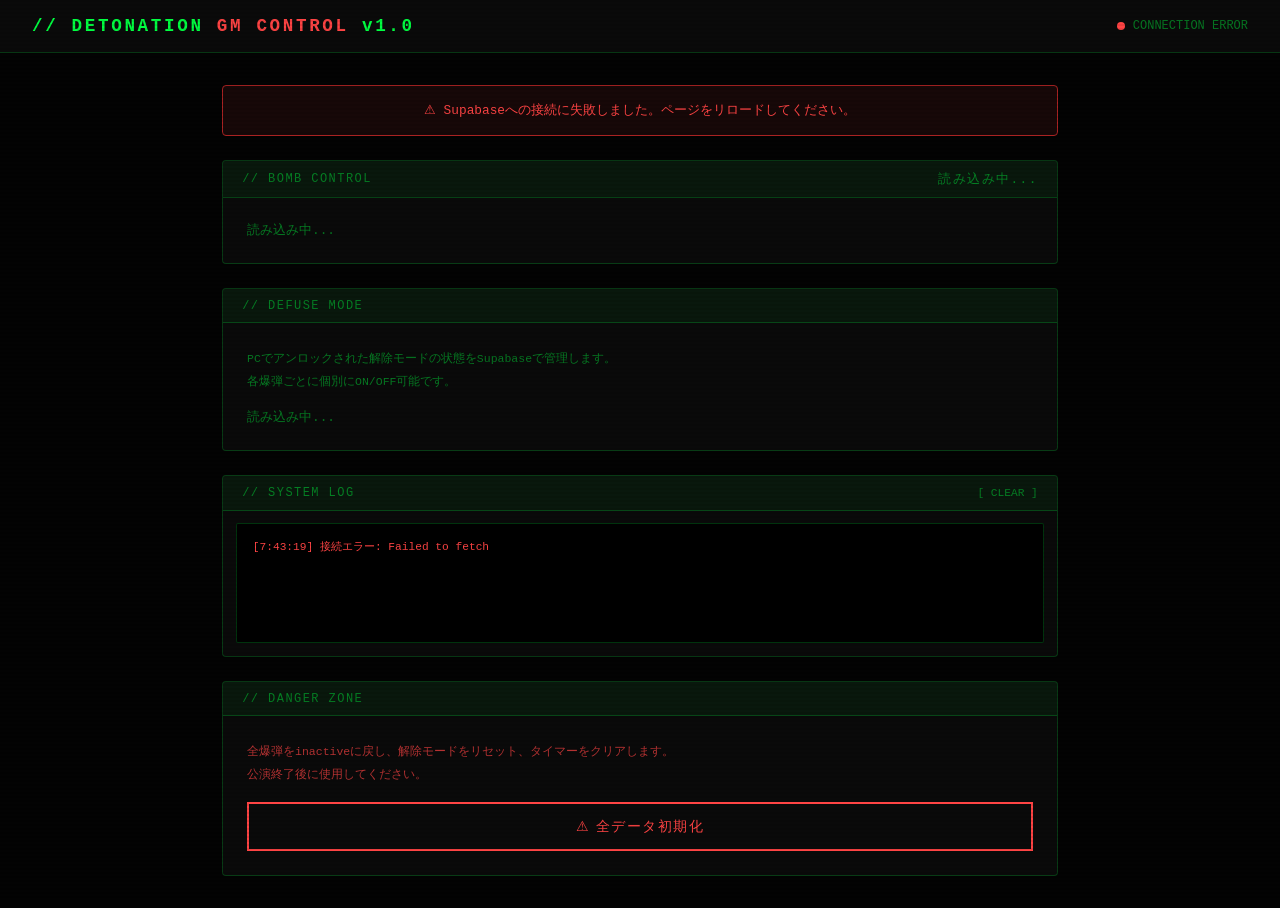
==== admin.html @ 49a8f5bc "Add files via upload" ====
<!DOCTYPE html>
<html lang="ja">
<head>
    <meta charset="UTF-8">
    <meta name="viewport" content="width=device-width, initial-scale=1.0">
    <title>GM CONTROL // DETONATION</title>
    <style>
        * { margin: 0; padding: 0; box-sizing: border-box; }

        :root {
            --green: #00ff41;
            --green-dim: #00aa2a;
            --green-dark: #001a00;
            --red: #ff4444;
            --red-dim: #aa2222;
            --yellow: #ffd700;
            --bg: #030303;
            --bg2: #0a0a0a;
            --bg3: #111;
            --border: rgba(0,255,65,0.2);
            --text: #00ff41;
            --text-dim: rgba(0,255,65,0.45);
            --font: 'Courier New', monospace;
        }

        body {
            font-family: var(--font);
            background: var(--bg);
            color: var(--text);
            min-height: 100vh;
            overflow-x: hidden;
        }

        /* スキャンライン効果 */
        body::before {
            content: '';
            position: fixed;
            inset: 0;
            background: repeating-linear-gradient(
                0deg,
                transparent,
                transparent 2px,
                rgba(0,0,0,0.08) 2px,
                rgba(0,0,0,0.08) 4px
            );
            pointer-events: none;
            z-index: 9999;
        }

        /* ヘッダー */
        .gm-header {
            background: var(--bg2);
            border-bottom: 1px solid var(--border);
            padding: 1rem 2rem;
            display: flex;
            justify-content: space-between;
            align-items: center;
        }

        .gm-header .title {
            font-size: 1.1rem;
            font-weight: bold;
            letter-spacing: 0.15em;
            color: var(--green);
        }

        .gm-header .title span {
            color: var(--red);
        }

        .status-indicator {
            display: flex;
            align-items: center;
            gap: 0.5rem;
            font-size: 0.75rem;
            color: var(--text-dim);
        }

        .status-dot {
            width: 8px; height: 8px;
            border-radius: 50%;
            background: var(--green-dim);
        }
        .status-dot.connected {
            background: var(--green);
            box-shadow: 0 0 6px var(--green);
            animation: blink 2s infinite;
        }
        .status-dot.error { background: var(--red); }

        @keyframes blink { 0%,100%{opacity:1} 50%{opacity:0.3} }

        /* メインレイアウト */
        .gm-main {
            max-width: 900px;
            margin: 0 auto;
            padding: 2rem;
            display: flex;
            flex-direction: column;
            gap: 1.5rem;
        }

        /* セクション共通 */
        .panel {
            background: var(--bg2);
            border: 1px solid var(--border);
            border-radius: 4px;
            overflow: hidden;
        }

        .panel-header {
            background: rgba(0,255,65,0.06);
            border-bottom: 1px solid var(--border);
            padding: 0.6rem 1.2rem;
            font-size: 0.75rem;
            letter-spacing: 0.12em;
            color: var(--text-dim);
            display: flex;
            justify-content: space-between;
            align-items: center;
        }

        .panel-body {
            padding: 1.5rem;
        }

        /* 爆弾カード */
        .bomb-grid {
            display: grid;
            grid-template-columns: 1fr 1fr;
            gap: 1.2rem;
        }

        @media (max-width: 600px) {
            .bomb-grid { grid-template-columns: 1fr; }
        }

        .bomb-card {
            border: 1px solid var(--border);
            border-radius: 4px;
            padding: 1.2rem;
            background: var(--bg3);
            position: relative;
        }

        .bomb-card.active-card {
            border-color: var(--red);
            box-shadow: 0 0 20px rgba(255,68,68,0.15);
        }

        .bomb-card-title {
            font-size: 1.3rem;
            font-weight: bold;
            margin-bottom: 0.8rem;
            letter-spacing: 0.05em;
        }

        .bomb-card.active-card .bomb-card-title { color: var(--red); }

        .bomb-meta {
            font-size: 0.72rem;
            color: var(--text-dim);
            line-height: 2;
            margin-bottom: 1rem;
        }

        .bomb-meta .val { color: var(--text); }

        /* タイマー表示 */
        .bomb-timer {
            font-size: 1.8rem;
            letter-spacing: 0.1em;
            margin-bottom: 1rem;
            color: var(--yellow);
            text-shadow: 0 0 10px rgba(255,215,0,0.4);
        }
        .bomb-timer.inactive-timer { color: var(--text-dim); font-size: 1rem; letter-spacing: 0.05em; }

        /* ボタン */
        .btn {
            font-family: var(--font);
            font-size: 0.82rem;
            font-weight: bold;
            letter-spacing: 0.08em;
            border: none;
            border-radius: 2px;
            padding: 0.65rem 1.2rem;
            cursor: pointer;
            transition: all 0.15s;
            width: 100%;
            margin-bottom: 0.5rem;
        }

        .btn:last-child { margin-bottom: 0; }

        .btn-arm {
            background: var(--red);
            color: #000;
        }
        .btn-arm:hover { background: #ff6666; }
        .btn-arm:disabled {
            background: var(--red-dim);
            color: rgba(0,0,0,0.4);
            cursor: not-allowed;
        }

        .btn-defuse-toggle {
            background: transparent;
            color: var(--green);
            border: 1px solid var(--green);
        }
        .btn-defuse-toggle:hover { background: rgba(0,255,65,0.1); }
        .btn-defuse-toggle.on {
            background: var(--green);
            color: #000;
        }
        .btn-defuse-toggle.on:hover { background: #00cc33; }

        .btn-reset-bomb {
            background: transparent;
            color: var(--red);
            border: 1px solid var(--red-dim);
            font-size: 0.72rem;
        }
        .btn-reset-bomb:hover { background: rgba(255,68,68,0.1); }

        /* 全初期化 */
        .btn-reset-all {
            background: transparent;
            color: var(--red);
            border: 2px solid var(--red);
            font-size: 0.9rem;
            padding: 0.8rem;
            width: 100%;
            letter-spacing: 0.1em;
        }
        .btn-reset-all:hover { background: rgba(255,68,68,0.1); }

        /* ステータスバッジ */
        .badge {
            display: inline-block;
            padding: 0.15rem 0.5rem;
            border-radius: 2px;
            font-size: 0.65rem;
            font-weight: bold;
            letter-spacing: 0.1em;
        }
        .badge-active { background: rgba(255,68,68,0.15); color: var(--red); border: 1px solid var(--red-dim); }
        .badge-inactive { background: rgba(0,255,65,0.06); color: var(--text-dim); border: 1px solid var(--border); }
        .badge-defused { background: rgba(255,215,0,0.1); color: var(--yellow); border: 1px solid rgba(255,215,0,0.3); }

        /* ログエリア */
        .log-area {
            background: #000;
            border: 1px solid var(--border);
            border-radius: 2px;
            padding: 0.8rem 1rem;
            font-size: 0.7rem;
            color: var(--text-dim);
            height: 120px;
            overflow-y: auto;
            line-height: 1.8;
        }

        .log-area .log-line { display: block; }
        .log-area .log-line.hi { color: var(--green); }
        .log-area .log-line.warn { color: var(--yellow); }
        .log-area .log-line.err { color: var(--red); }

        /* 確認ダイアログ */
        .confirm-overlay {
            display: none;
            position: fixed; inset: 0;
            background: rgba(0,0,0,0.85);
            z-index: 1000;
            align-items: center;
            justify-content: center;
            padding: 1rem;
        }
        .confirm-overlay.active { display: flex; }

        .confirm-window {
            background: var(--bg2);
            border: 2px solid var(--red);
            border-radius: 4px;
            width: 100%; max-width: 400px;
            box-shadow: 0 0 40px rgba(255,68,68,0.3);
        }

        .confirm-titlebar {
            background: var(--red); color: #000;
            padding: 0.4rem 1rem;
            font-weight: bold; font-size: 0.8rem;
            letter-spacing: 0.08em;
        }

        .confirm-body { padding: 1.5rem; }
        .confirm-body p {
            color: var(--text);
            font-size: 0.82rem;
            line-height: 1.7;
            margin-bottom: 1.5rem;
        }

        .confirm-actions { display: flex; gap: 0.8rem; }

        .btn-confirm-yes {
            flex: 1; background: var(--red); color: #000;
            border: none; padding: 0.7rem;
            font-family: var(--font); font-weight: bold;
            font-size: 0.85rem; cursor: pointer; border-radius: 2px;
        }
        .btn-confirm-yes:hover { background: #ff6666; }

        .btn-confirm-no {
            flex: 1; background: transparent; color: var(--text-dim);
            border: 1px solid var(--border); padding: 0.7rem;
            font-family: var(--font); font-size: 0.85rem;
            cursor: pointer; border-radius: 2px;
        }
        .btn-confirm-no:hover { background: rgba(0,255,65,0.05); }

        /* 接続エラー表示 */
        .conn-error {
            display: none;
            background: rgba(255,68,68,0.08);
            border: 1px solid var(--red-dim);
            border-radius: 4px;
            padding: 1rem 1.2rem;
            font-size: 0.8rem;
            color: var(--red);
            text-align: center;
        }
        .conn-error.active { display: block; }

        /* ローディング */
        .loading-text {
            color: var(--text-dim);
            font-size: 0.8rem;
            animation: blink 1s infinite;
        }
    </style>
</head>
<body>

<!-- 確認ダイアログ -->
<div class="confirm-overlay" id="confirm-overlay">
    <div class="confirm-window">
        <div class="confirm-titlebar" id="confirm-title">// CONFIRM ACTION</div>
        <div class="confirm-body">
            <p id="confirm-message">本当に実行しますか？</p>
            <div class="confirm-actions">
                <button class="btn-confirm-yes" id="confirm-yes">[ EXECUTE ]</button>
                <button class="btn-confirm-no" id="confirm-no">[ ABORT ]</button>
            </div>
        </div>
    </div>
</div>

<!-- ヘッダー -->
<div class="gm-header">
    <div class="title">// DETONATION <span>GM CONTROL</span> v1.0</div>
    <div class="status-indicator">
        <div class="status-dot" id="conn-dot"></div>
        <span id="conn-label">接続中...</span>
    </div>
</div>

<!-- メイン -->
<div class="gm-main">

    <!-- 接続エラー -->
    <div class="conn-error" id="conn-error">
        ⚠ Supabaseへの接続に失敗しました。ページをリロードしてください。
    </div>

    <!-- 爆弾コントロール -->
    <div class="panel">
        <div class="panel-header">
            <span>// BOMB CONTROL</span>
            <span id="last-updated" class="loading-text">読み込み中...</span>
        </div>
        <div class="panel-body">
            <div class="bomb-grid" id="bomb-grid">
                <div style="color:var(--text-dim); font-size:0.8rem;">読み込み中...</div>
            </div>
        </div>
    </div>

    <!-- 解除モード -->
    <div class="panel">
        <div class="panel-header">
            <span>// DEFUSE MODE</span>
        </div>
        <div class="panel-body">
            <div class="bomb-meta" style="margin-bottom:1rem;">
                PCでアンロックされた解除モードの状態をSupabaseで管理します。<br>
                各爆弾ごとに個別にON/OFF可能です。
            </div>
            <div class="bomb-grid" id="defuse-grid">
                <div style="color:var(--text-dim); font-size:0.8rem;">読み込み中...</div>
            </div>
        </div>
    </div>

    <!-- ログ -->
    <div class="panel">
        <div class="panel-header">
            <span>// SYSTEM LOG</span>
            <button onclick="clearLog()" style="background:transparent;border:none;color:var(--text-dim);font-family:var(--font);font-size:0.7rem;cursor:pointer;">[ CLEAR ]</button>
        </div>
        <div class="panel-body" style="padding:0.8rem;">
            <div class="log-area" id="log-area"></div>
        </div>
    </div>

    <!-- 全初期化 -->
    <div class="panel">
        <div class="panel-header"><span>// DANGER ZONE</span></div>
        <div class="panel-body">
            <div class="bomb-meta" style="margin-bottom:1rem; color:var(--red); opacity:0.7;">
                全爆弾をinactiveに戻し、解除モードをリセット、タイマーをクリアします。<br>公演終了後に使用してください。
            </div>
            <button class="btn-reset-all" onclick="confirmAction('全初期化', '全爆弾のステータス・タイマー・解除モードをリセットします。\n本当に実行しますか？', resetAll)">
                ⚠ 全データ初期化
            </button>
        </div>
    </div>

</div>

<script>
// ===================================================
//  設定
// ===================================================
const SUPABASE_URL = 'https://xkmcjibuelikqptqnsga.supabase.co';
const SUPABASE_ANON_KEY = 'eyJhbGciOiJIUzI1NiIsInR5cCI6IkpXVCJ9.eyJpc3MiOiJzdXBhYmFzZSIsInJlZiI6InhrbWNqaWJ1ZWxpa3FwdHFuc2dhIiwicm9sZSI6ImFub24iLCJpYXQiOjE3NzY5MzQxOTUsImV4cCI6MjA5MjUxMDE5NX0.a5pH0jxxedmzfNr4HdDpUh99Zh5Ar2cdArqU1kQcx94';

const HEADERS = {
    'apikey': SUPABASE_ANON_KEY,
    'Authorization': `Bearer ${SUPABASE_ANON_KEY}`,
    'Content-Type': 'application/json',
    'Prefer': 'return=minimal'
};

// ===================================================
//  Supabase API
// ===================================================
async function sbGet(table, params = '') {
    const res = await fetch(`${SUPABASE_URL}/rest/v1/${table}${params}`, { headers: HEADERS });
    if (!res.ok) throw new Error(`GET ${table} failed: ${res.status}`);
    return res.json();
}

async function sbUpsert(table, data) {
    const res = await fetch(`${SUPABASE_URL}/rest/v1/${table}`, {
        method: 'POST',
        headers: { ...HEADERS, 'Prefer': 'resolution=merge-duplicates,return=minimal' },
        body: JSON.stringify(data)
    });
    if (!res.ok) throw new Error(`UPSERT ${table} failed: ${res.status}`);
}

async function sbUpdate(table, match, data) {
    const params = Object.entries(match).map(([k,v]) => `${k}=eq.${v}`).join('&');
    const res = await fetch(`${SUPABASE_URL}/rest/v1/${table}?${params}`, {
        method: 'PATCH',
        headers: HEADERS,
        body: JSON.stringify(data)
    });
    if (!res.ok) throw new Error(`PATCH ${table} failed: ${res.status}`);
}

// ===================================================
//  状態
// ===================================================
let bombs = [];
let gameState = {};
let countdownIntervals = {};
let pollInterval = null;

// ===================================================
//  初期化
// ===================================================
document.addEventListener('DOMContentLoaded', async () => {
    await loadAll();
    // 10秒ごとにポーリング
    pollInterval = setInterval(loadAll, 10000);
});

async function loadAll() {
    try {
        const [bombRows, stateRows] = await Promise.all([
            sbGet('bombs'),
            sbGet('game_state')
        ]);

        bombs = bombRows;
        gameState = {};
        stateRows.forEach(r => { gameState[r.key] = r.value; });

        setConnected(true);
        renderBombGrid();
        renderDefuseGrid();
        updateTimestamp();
    } catch (err) {
        setConnected(false);
        addLog(`接続エラー: ${err.message}`, 'err');
    }
}

// ===================================================
//  描画
// ===================================================
function renderBombGrid() {
    const grid = document.getElementById('bomb-grid');
    if (bombs.length === 0) {
        grid.innerHTML = '<div style="color:var(--text-dim);font-size:0.8rem;">爆弾データがありません。Supabaseにデータを追加してください。</div>';
        return;
    }

    grid.innerHTML = bombs.map(b => {
        const isActive  = b.status === 'active';
        const isDefused = b.status === 'defused';
        const badgeClass = isActive ? 'badge-active' : isDefused ? 'badge-defused' : 'badge-inactive';
        const badgeText  = isActive ? 'ACTIVE' : isDefused ? 'DEFUSED' : 'INACTIVE';

        const timerId = `timer-${b.id}`;

        return `
        <div class="bomb-card ${isActive ? 'active-card' : ''}">
            <div style="display:flex;justify-content:space-between;align-items:flex-start;margin-bottom:0.8rem;">
                <div class="bomb-card-title">${b.name || b.id}</div>
                <span class="badge ${badgeClass}">${badgeText}</span>
            </div>
            <div class="bomb-meta">
                ID: <span class="val">${b.id}</span><br>
                場所: <span class="val">${b.location || '—'}</span>
            </div>
            <div class="${isActive ? 'bomb-timer' : 'bomb-timer inactive-timer'}" id="${timerId}">
                ${isActive ? '--:--:--' : 'STANDBY'}
            </div>
            <button class="btn btn-arm"
                onclick="confirmArm('${b.id}', '${b.name || b.id}')"
                ${isActive || isDefused ? 'disabled' : ''}>
                ${isActive ? '[ 起爆中 ]' : isDefused ? '[ 解除済み ]' : '[ 起爆 — 60分タイマー開始 ]'}
            </button>
            <button class="btn btn-reset-bomb"
                onclick="confirmAction('爆弾リセット', '${b.name || b.id} をINACTIVEに戻しますか？', () => resetBomb('${b.id}'))">
                [ リセット ]
            </button>
        </div>`;
    }).join('');

    // タイマー再起動
    Object.values(countdownIntervals).forEach(clearInterval);
    countdownIntervals = {};
    bombs.forEach(b => {
        if (b.status === 'active' && b.end_time) {
            startTimer(`timer-${b.id}`, b.end_time);
        }
    });
}

function renderDefuseGrid() {
    const grid = document.getElementById('defuse-grid');
    if (bombs.length === 0) {
        grid.innerHTML = '';
        return;
    }

    grid.innerHTML = bombs.map(b => {
        const key = `defuse_mode_${b.id}`;
        const isOn = gameState[key] === 'true';
        return `
        <div class="bomb-card">
            <div class="bomb-card-title" style="font-size:1rem;margin-bottom:0.5rem;">${b.name || b.id}</div>
            <div class="bomb-meta" style="margin-bottom:1rem;">
                解除モード: <span class="val">${isOn ? '🟢 ON' : '⚫ OFF'}</span>
            </div>
            <button class="btn btn-defuse-toggle ${isOn ? 'on' : ''}"
                onclick="toggleDefuseMode('${b.id}', ${isOn})">
                ${isOn ? '[ 解除モード OFF にする ]' : '[ 解除モード ON にする ]'}
            </button>
        </div>`;
    }).join('');
}

// ===================================================
//  タイマー
// ===================================================
function startTimer(elementId, endTime) {
    const el = document.getElementById(elementId);
    if (!el) return;

    function tick() {
        const remaining = new Date(endTime).getTime() - Date.now();
        if (remaining <= 0) {
            el.textContent = '00:00:00';
            clearInterval(countdownIntervals[elementId]);
            return;
        }
        const total = Math.floor(remaining / 1000);
        const h = Math.floor(total / 3600);
        const m = Math.floor((total % 3600) / 60);
        const s = total % 60;
        el.textContent = `${String(h).padStart(2,'0')}:${String(m).padStart(2,'0')}:${String(s).padStart(2,'0')}`;
    }
    tick();
    countdownIntervals[elementId] = setInterval(tick, 1000);
}

// ===================================================
//  アクション
// ===================================================
async function armBomb(bombId) {
    try {
        const endTime = new Date(Date.now() + 60 * 60 * 1000).toISOString();
        await sbUpdate('bombs', { id: bombId }, { status: 'active', end_time: endTime });
        addLog(`爆弾 ${bombId} 起爆 — タイマー60分セット`, 'hi');
        await loadAll();
    } catch (err) {
        addLog(`起爆エラー: ${err.message}`, 'err');
    }
}

async function resetBomb(bombId) {
    try {
        await sbUpdate('bombs', { id: bombId }, { status: 'inactive', end_time: null });
        // 解除モードもOFFに
        await sbUpsert('game_state', { key: `defuse_mode_${bombId}`, value: 'false', updated_at: new Date().toISOString() });
        addLog(`爆弾 ${bombId} リセット`, 'warn');
        await loadAll();
    } catch (err) {
        addLog(`リセットエラー: ${err.message}`, 'err');
    }
}

async function toggleDefuseMode(bombId, currentlyOn) {
    try {
        const newVal = currentlyOn ? 'false' : 'true';
        await sbUpsert('game_state', { key: `defuse_mode_${bombId}`, value: newVal, updated_at: new Date().toISOString() });
        addLog(`解除モード ${bombId}: ${newVal === 'true' ? 'ON' : 'OFF'}`, 'hi');
        await loadAll();
    } catch (err) {
        addLog(`解除モード切替エラー: ${err.message}`, 'err');
    }
}

async function resetAll() {
    try {
        // 全爆弾をinactiveに
        for (const b of bombs) {
            await sbUpdate('bombs', { id: b.id }, { status: 'inactive', end_time: null });
            await sbUpsert('game_state', { key: `defuse_mode_${b.id}`, value: 'false', updated_at: new Date().toISOString() });
        }
        addLog('全データ初期化完了', 'warn');
        await loadAll();
    } catch (err) {
        addLog(`初期化エラー: ${err.message}`, 'err');
    }
}

// ===================================================
//  確認ダイアログ
// ===================================================
let pendingAction = null;

function confirmAction(title, message, action) {
    pendingAction = action;
    document.getElementById('confirm-title').textContent = `// ${title}`;
    document.getElementById('confirm-message').textContent = message;
    document.getElementById('confirm-overlay').classList.add('active');
}

function confirmArm(bombId, bombName) {
    confirmAction(
        '起爆確認',
        `${bombName} を起爆しますか？\n今から60分のタイマーがスタートします。`,
        () => armBomb(bombId)
    );
}

document.getElementById('confirm-yes').addEventListener('click', () => {
    document.getElementById('confirm-overlay').classList.remove('active');
    if (pendingAction) { pendingAction(); pendingAction = null; }
});

document.getElementById('confirm-no').addEventListener('click', () => {
    document.getElementById('confirm-overlay').classList.remove('active');
    pendingAction = null;
});

document.addEventListener('keydown', e => {
    if (e.key === 'Escape') {
        document.getElementById('confirm-overlay').classList.remove('active');
        pendingAction = null;
    }
});

// ===================================================
//  ログ
// ===================================================
function addLog(msg, type = '') {
    const area = document.getElementById('log-area');
    const line = document.createElement('span');
    line.className = `log-line ${type}`;
    const time = new Date().toLocaleTimeString('ja-JP');
    line.textContent = `[${time}] ${msg}`;
    area.appendChild(line);
    area.scrollTop = area.scrollHeight;
}

function clearLog() {
    document.getElementById('log-area').innerHTML = '';
}

// ===================================================
//  接続状態
// ===================================================
function setConnected(ok) {
    const dot = document.getElementById('conn-dot');
    const label = document.getElementById('conn-label');
    const errBanner = document.getElementById('conn-error');
    if (ok) {
        dot.className = 'status-dot connected';
        label.textContent = 'CONNECTED';
        errBanner.classList.remove('active');
    } else {
        dot.className = 'status-dot error';
        label.textContent = 'CONNECTION ERROR';
        errBanner.classList.add('active');
    }
}

function updateTimestamp() {
    document.getElementById('last-updated').textContent =
        `最終更新: ${new Date().toLocaleTimeString('ja-JP')}`;
    document.getElementById('last-updated').style.animation = 'none';
}
</script>
</body>
</html>
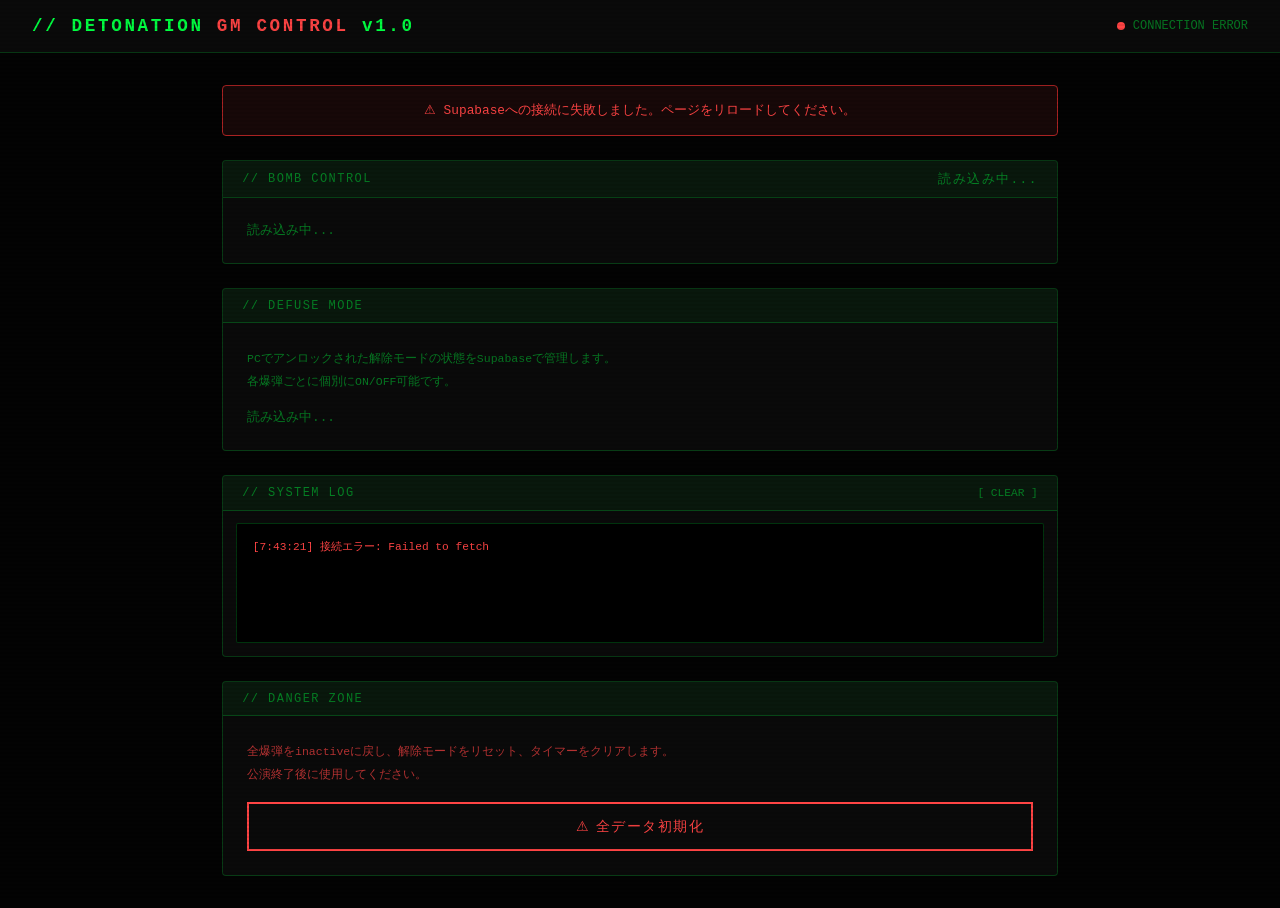
==== commit f41194a6: "commit" ====
--- a/admin.html
+++ b/admin.html
@@ -649,10 +649,10 @@
 
 async function resetAll() {
     try {
-        // 全爆弾をinactiveに
         for (const b of bombs) {
             await sbUpdate('bombs', { id: b.id }, { status: 'inactive', end_time: null });
             await sbUpsert('game_state', { key: `defuse_mode_${b.id}`, value: 'false', updated_at: new Date().toISOString() });
+            await sbUpsert('game_state', { key: `defuse_step2_${b.id}`, value: 'false', updated_at: new Date().toISOString() });
         }
         addLog('全データ初期化完了', 'warn');
         await loadAll();
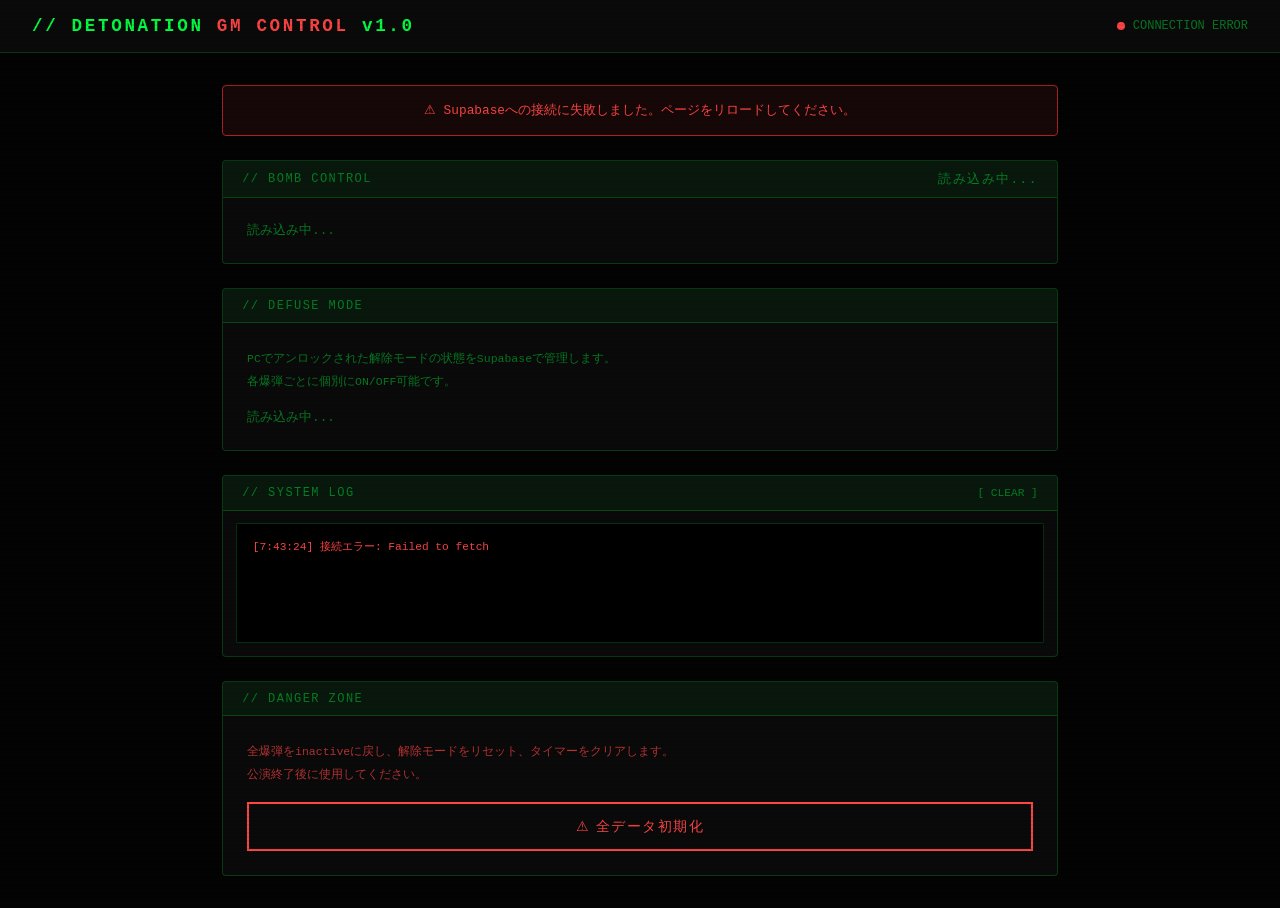
==== commit 3ef83703: "commit" ====
--- a/admin.html
+++ b/admin.html
@@ -540,6 +540,17 @@
             <div class="${isActive ? 'bomb-timer' : 'bomb-timer inactive-timer'}" id="${timerId}">
                 ${isActive ? '--:--:--' : 'STANDBY'}
             </div>
+            ${isActive ? `
+            <div style="display:flex;gap:0.4rem;margin-bottom:0.5rem;">
+                <button class="btn" style="flex:1;background:transparent;color:#00ff41;border:1px solid #00ff41;font-size:0.72rem;padding:0.4rem;"
+                    onclick="adjustTimer('${b.id}', 5)">+5分</button>
+                <button class="btn" style="flex:1;background:transparent;color:#00ff41;border:1px solid #00ff41;font-size:0.72rem;padding:0.4rem;"
+                    onclick="adjustTimer('${b.id}', 1)">+1分</button>
+                <button class="btn" style="flex:1;background:transparent;color:#ff4444;border:1px solid #ff4444;font-size:0.72rem;padding:0.4rem;"
+                    onclick="adjustTimer('${b.id}', -1)">-1分</button>
+                <button class="btn" style="flex:1;background:transparent;color:#ff4444;border:1px solid #ff4444;font-size:0.72rem;padding:0.4rem;"
+                    onclick="adjustTimer('${b.id}', -5)">-5分</button>
+            </div>` : ''}
             <button class="btn btn-arm"
                 onclick="confirmArm('${b.id}', '${b.name || b.id}')"
                 ${isActive || isDefused ? 'disabled' : ''}>
@@ -647,6 +658,19 @@
     }
 }
 
+async function adjustTimer(bombId, minutes) {
+    try {
+        const bomb = bombs.find(b => b.id === bombId);
+        if (!bomb || !bomb.end_time) return;
+        const newEndTime = new Date(new Date(bomb.end_time).getTime() + minutes * 60 * 1000).toISOString();
+        await sbUpdate('bombs', { id: bombId }, { end_time: newEndTime });
+        addLog(`タイマー調整: ${bombId} ${minutes > 0 ? '+' : ''}${minutes}分`, minutes > 0 ? 'hi' : 'warn');
+        await loadAll();
+    } catch (err) {
+        addLog(`タイマー調整エラー: ${err.message}`, 'err');
+    }
+}
+
 async function resetAll() {
     try {
         for (const b of bombs) {
@@ -654,7 +678,9 @@
             await sbUpsert('game_state', { key: `defuse_mode_${b.id}`, value: 'false', updated_at: new Date().toISOString() });
             await sbUpsert('game_state', { key: `defuse_step2_${b.id}`, value: 'false', updated_at: new Date().toISOString() });
         }
-        addLog('全データ初期化完了', 'warn');
+        // 会員情報登録フラグもリセット（次回公演で再度入力させる）
+        await sbUpsert('game_state', { key: 'user_registered', value: 'false', updated_at: new Date().toISOString() });
+        addLog('全データ初期化完了（user_registeredもリセット）', 'warn');
         await loadAll();
     } catch (err) {
         addLog(`初期化エラー: ${err.message}`, 'err');
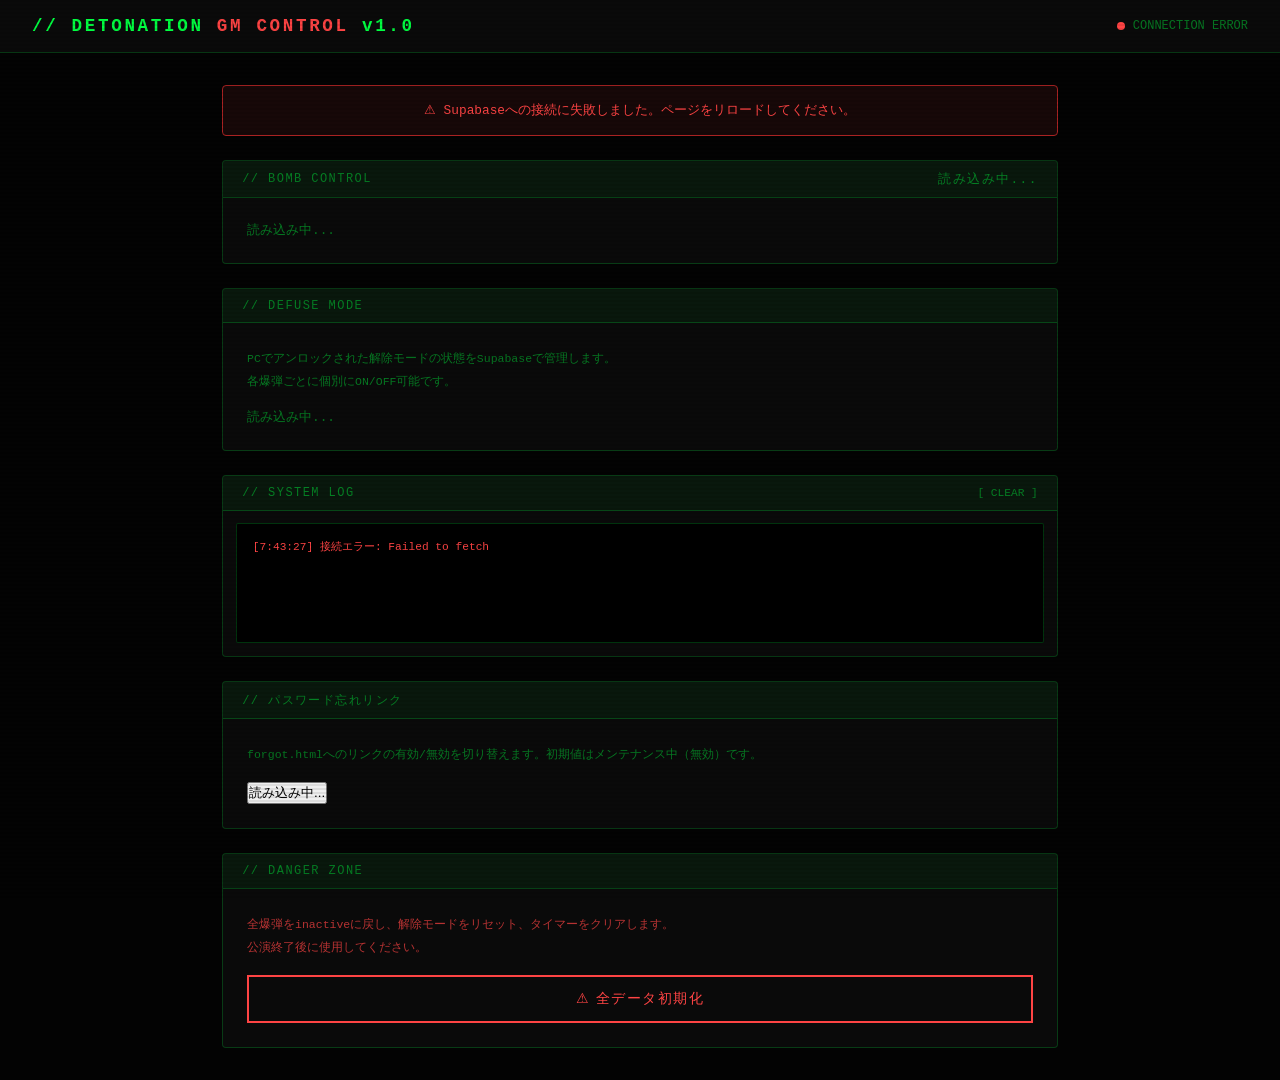
==== commit 2f129306: "commit" ====
--- a/admin.html
+++ b/admin.html
@@ -1,546 +1,698 @@
-<!DOCTYPE html>
+<!doctype html>
 <html lang="ja">
-<head>
-    <meta charset="UTF-8">
-    <meta name="viewport" content="width=device-width, initial-scale=1.0">
+  <head>
+    <meta charset="UTF-8" />
+    <meta name="viewport" content="width=device-width, initial-scale=1.0" />
     <title>GM CONTROL // DETONATION</title>
     <style>
-        * { margin: 0; padding: 0; box-sizing: border-box; }
-
-        :root {
-            --green: #00ff41;
-            --green-dim: #00aa2a;
-            --green-dark: #001a00;
-            --red: #ff4444;
-            --red-dim: #aa2222;
-            --yellow: #ffd700;
-            --bg: #030303;
-            --bg2: #0a0a0a;
-            --bg3: #111;
-            --border: rgba(0,255,65,0.2);
-            --text: #00ff41;
-            --text-dim: rgba(0,255,65,0.45);
-            --font: 'Courier New', monospace;
-        }
-
-        body {
-            font-family: var(--font);
-            background: var(--bg);
-            color: var(--text);
-            min-height: 100vh;
-            overflow-x: hidden;
-        }
-
-        /* スキャンライン効果 */
-        body::before {
-            content: '';
-            position: fixed;
-            inset: 0;
-            background: repeating-linear-gradient(
-                0deg,
-                transparent,
-                transparent 2px,
-                rgba(0,0,0,0.08) 2px,
-                rgba(0,0,0,0.08) 4px
-            );
-            pointer-events: none;
-            z-index: 9999;
-        }
-
-        /* ヘッダー */
-        .gm-header {
-            background: var(--bg2);
-            border-bottom: 1px solid var(--border);
-            padding: 1rem 2rem;
-            display: flex;
-            justify-content: space-between;
-            align-items: center;
-        }
-
-        .gm-header .title {
-            font-size: 1.1rem;
-            font-weight: bold;
-            letter-spacing: 0.15em;
-            color: var(--green);
-        }
-
-        .gm-header .title span {
-            color: var(--red);
-        }
-
-        .status-indicator {
-            display: flex;
-            align-items: center;
-            gap: 0.5rem;
-            font-size: 0.75rem;
-            color: var(--text-dim);
-        }
-
-        .status-dot {
-            width: 8px; height: 8px;
-            border-radius: 50%;
-            background: var(--green-dim);
-        }
-        .status-dot.connected {
-            background: var(--green);
-            box-shadow: 0 0 6px var(--green);
-            animation: blink 2s infinite;
-        }
-        .status-dot.error { background: var(--red); }
-
-        @keyframes blink { 0%,100%{opacity:1} 50%{opacity:0.3} }
-
-        /* メインレイアウト */
-        .gm-main {
-            max-width: 900px;
-            margin: 0 auto;
-            padding: 2rem;
-            display: flex;
-            flex-direction: column;
-            gap: 1.5rem;
-        }
-
-        /* セクション共通 */
-        .panel {
-            background: var(--bg2);
-            border: 1px solid var(--border);
-            border-radius: 4px;
-            overflow: hidden;
-        }
-
-        .panel-header {
-            background: rgba(0,255,65,0.06);
-            border-bottom: 1px solid var(--border);
-            padding: 0.6rem 1.2rem;
-            font-size: 0.75rem;
-            letter-spacing: 0.12em;
-            color: var(--text-dim);
-            display: flex;
-            justify-content: space-between;
-            align-items: center;
-        }
-
-        .panel-body {
-            padding: 1.5rem;
-        }
-
-        /* 爆弾カード */
+      * {
+        margin: 0;
+        padding: 0;
+        box-sizing: border-box;
+      }
+
+      :root {
+        --green: #00ff41;
+        --green-dim: #00aa2a;
+        --green-dark: #001a00;
+        --red: #ff4444;
+        --red-dim: #aa2222;
+        --yellow: #ffd700;
+        --bg: #030303;
+        --bg2: #0a0a0a;
+        --bg3: #111;
+        --border: rgba(0, 255, 65, 0.2);
+        --text: #00ff41;
+        --text-dim: rgba(0, 255, 65, 0.45);
+        --font: "Courier New", monospace;
+      }
+
+      body {
+        font-family: var(--font);
+        background: var(--bg);
+        color: var(--text);
+        min-height: 100vh;
+        overflow-x: hidden;
+      }
+
+      /* スキャンライン効果 */
+      body::before {
+        content: "";
+        position: fixed;
+        inset: 0;
+        background: repeating-linear-gradient(
+          0deg,
+          transparent,
+          transparent 2px,
+          rgba(0, 0, 0, 0.08) 2px,
+          rgba(0, 0, 0, 0.08) 4px
+        );
+        pointer-events: none;
+        z-index: 9999;
+      }
+
+      /* ヘッダー */
+      .gm-header {
+        background: var(--bg2);
+        border-bottom: 1px solid var(--border);
+        padding: 1rem 2rem;
+        display: flex;
+        justify-content: space-between;
+        align-items: center;
+      }
+
+      .gm-header .title {
+        font-size: 1.1rem;
+        font-weight: bold;
+        letter-spacing: 0.15em;
+        color: var(--green);
+      }
+
+      .gm-header .title span {
+        color: var(--red);
+      }
+
+      .status-indicator {
+        display: flex;
+        align-items: center;
+        gap: 0.5rem;
+        font-size: 0.75rem;
+        color: var(--text-dim);
+      }
+
+      .status-dot {
+        width: 8px;
+        height: 8px;
+        border-radius: 50%;
+        background: var(--green-dim);
+      }
+      .status-dot.connected {
+        background: var(--green);
+        box-shadow: 0 0 6px var(--green);
+        animation: blink 2s infinite;
+      }
+      .status-dot.error {
+        background: var(--red);
+      }
+
+      @keyframes blink {
+        0%,
+        100% {
+          opacity: 1;
+        }
+        50% {
+          opacity: 0.3;
+        }
+      }
+
+      /* メインレイアウト */
+      .gm-main {
+        max-width: 900px;
+        margin: 0 auto;
+        padding: 2rem;
+        display: flex;
+        flex-direction: column;
+        gap: 1.5rem;
+      }
+
+      /* セクション共通 */
+      .panel {
+        background: var(--bg2);
+        border: 1px solid var(--border);
+        border-radius: 4px;
+        overflow: hidden;
+      }
+
+      .panel-header {
+        background: rgba(0, 255, 65, 0.06);
+        border-bottom: 1px solid var(--border);
+        padding: 0.6rem 1.2rem;
+        font-size: 0.75rem;
+        letter-spacing: 0.12em;
+        color: var(--text-dim);
+        display: flex;
+        justify-content: space-between;
+        align-items: center;
+      }
+
+      .panel-body {
+        padding: 1.5rem;
+      }
+
+      /* 爆弾カード */
+      .bomb-grid {
+        display: grid;
+        grid-template-columns: 1fr 1fr;
+        gap: 1.2rem;
+      }
+
+      @media (max-width: 600px) {
         .bomb-grid {
-            display: grid;
-            grid-template-columns: 1fr 1fr;
-            gap: 1.2rem;
-        }
-
-        @media (max-width: 600px) {
-            .bomb-grid { grid-template-columns: 1fr; }
-        }
-
-        .bomb-card {
-            border: 1px solid var(--border);
-            border-radius: 4px;
-            padding: 1.2rem;
-            background: var(--bg3);
-            position: relative;
-        }
-
-        .bomb-card.active-card {
-            border-color: var(--red);
-            box-shadow: 0 0 20px rgba(255,68,68,0.15);
-        }
-
-        .bomb-card-title {
-            font-size: 1.3rem;
-            font-weight: bold;
-            margin-bottom: 0.8rem;
-            letter-spacing: 0.05em;
-        }
-
-        .bomb-card.active-card .bomb-card-title { color: var(--red); }
-
-        .bomb-meta {
-            font-size: 0.72rem;
-            color: var(--text-dim);
-            line-height: 2;
-            margin-bottom: 1rem;
-        }
-
-        .bomb-meta .val { color: var(--text); }
-
-        /* タイマー表示 */
-        .bomb-timer {
-            font-size: 1.8rem;
-            letter-spacing: 0.1em;
-            margin-bottom: 1rem;
-            color: var(--yellow);
-            text-shadow: 0 0 10px rgba(255,215,0,0.4);
-        }
-        .bomb-timer.inactive-timer { color: var(--text-dim); font-size: 1rem; letter-spacing: 0.05em; }
-
-        /* ボタン */
-        .btn {
-            font-family: var(--font);
-            font-size: 0.82rem;
-            font-weight: bold;
-            letter-spacing: 0.08em;
-            border: none;
-            border-radius: 2px;
-            padding: 0.65rem 1.2rem;
-            cursor: pointer;
-            transition: all 0.15s;
-            width: 100%;
-            margin-bottom: 0.5rem;
-        }
-
-        .btn:last-child { margin-bottom: 0; }
-
-        .btn-arm {
-            background: var(--red);
-            color: #000;
-        }
-        .btn-arm:hover { background: #ff6666; }
-        .btn-arm:disabled {
-            background: var(--red-dim);
-            color: rgba(0,0,0,0.4);
-            cursor: not-allowed;
-        }
-
-        .btn-defuse-toggle {
-            background: transparent;
-            color: var(--green);
-            border: 1px solid var(--green);
-        }
-        .btn-defuse-toggle:hover { background: rgba(0,255,65,0.1); }
-        .btn-defuse-toggle.on {
-            background: var(--green);
-            color: #000;
-        }
-        .btn-defuse-toggle.on:hover { background: #00cc33; }
-
-        .btn-reset-bomb {
-            background: transparent;
-            color: var(--red);
-            border: 1px solid var(--red-dim);
-            font-size: 0.72rem;
-        }
-        .btn-reset-bomb:hover { background: rgba(255,68,68,0.1); }
-
-        /* 全初期化 */
-        .btn-reset-all {
-            background: transparent;
-            color: var(--red);
-            border: 2px solid var(--red);
-            font-size: 0.9rem;
-            padding: 0.8rem;
-            width: 100%;
-            letter-spacing: 0.1em;
-        }
-        .btn-reset-all:hover { background: rgba(255,68,68,0.1); }
-
-        /* ステータスバッジ */
-        .badge {
-            display: inline-block;
-            padding: 0.15rem 0.5rem;
-            border-radius: 2px;
-            font-size: 0.65rem;
-            font-weight: bold;
-            letter-spacing: 0.1em;
-        }
-        .badge-active { background: rgba(255,68,68,0.15); color: var(--red); border: 1px solid var(--red-dim); }
-        .badge-inactive { background: rgba(0,255,65,0.06); color: var(--text-dim); border: 1px solid var(--border); }
-        .badge-defused { background: rgba(255,215,0,0.1); color: var(--yellow); border: 1px solid rgba(255,215,0,0.3); }
-
-        /* ログエリア */
-        .log-area {
-            background: #000;
-            border: 1px solid var(--border);
-            border-radius: 2px;
-            padding: 0.8rem 1rem;
-            font-size: 0.7rem;
-            color: var(--text-dim);
-            height: 120px;
-            overflow-y: auto;
-            line-height: 1.8;
-        }
-
-        .log-area .log-line { display: block; }
-        .log-area .log-line.hi { color: var(--green); }
-        .log-area .log-line.warn { color: var(--yellow); }
-        .log-area .log-line.err { color: var(--red); }
-
-        /* 確認ダイアログ */
-        .confirm-overlay {
-            display: none;
-            position: fixed; inset: 0;
-            background: rgba(0,0,0,0.85);
-            z-index: 1000;
-            align-items: center;
-            justify-content: center;
-            padding: 1rem;
-        }
-        .confirm-overlay.active { display: flex; }
-
-        .confirm-window {
-            background: var(--bg2);
-            border: 2px solid var(--red);
-            border-radius: 4px;
-            width: 100%; max-width: 400px;
-            box-shadow: 0 0 40px rgba(255,68,68,0.3);
-        }
-
-        .confirm-titlebar {
-            background: var(--red); color: #000;
-            padding: 0.4rem 1rem;
-            font-weight: bold; font-size: 0.8rem;
-            letter-spacing: 0.08em;
-        }
-
-        .confirm-body { padding: 1.5rem; }
-        .confirm-body p {
-            color: var(--text);
-            font-size: 0.82rem;
-            line-height: 1.7;
-            margin-bottom: 1.5rem;
-        }
-
-        .confirm-actions { display: flex; gap: 0.8rem; }
-
-        .btn-confirm-yes {
-            flex: 1; background: var(--red); color: #000;
-            border: none; padding: 0.7rem;
-            font-family: var(--font); font-weight: bold;
-            font-size: 0.85rem; cursor: pointer; border-radius: 2px;
-        }
-        .btn-confirm-yes:hover { background: #ff6666; }
-
-        .btn-confirm-no {
-            flex: 1; background: transparent; color: var(--text-dim);
-            border: 1px solid var(--border); padding: 0.7rem;
-            font-family: var(--font); font-size: 0.85rem;
-            cursor: pointer; border-radius: 2px;
-        }
-        .btn-confirm-no:hover { background: rgba(0,255,65,0.05); }
-
-        /* 接続エラー表示 */
-        .conn-error {
-            display: none;
-            background: rgba(255,68,68,0.08);
-            border: 1px solid var(--red-dim);
-            border-radius: 4px;
-            padding: 1rem 1.2rem;
-            font-size: 0.8rem;
-            color: var(--red);
-            text-align: center;
-        }
-        .conn-error.active { display: block; }
-
-        /* ローディング */
-        .loading-text {
-            color: var(--text-dim);
-            font-size: 0.8rem;
-            animation: blink 1s infinite;
-        }
+          grid-template-columns: 1fr;
+        }
+      }
+
+      .bomb-card {
+        border: 1px solid var(--border);
+        border-radius: 4px;
+        padding: 1.2rem;
+        background: var(--bg3);
+        position: relative;
+      }
+
+      .bomb-card.active-card {
+        border-color: var(--red);
+        box-shadow: 0 0 20px rgba(255, 68, 68, 0.15);
+      }
+
+      .bomb-card-title {
+        font-size: 1.3rem;
+        font-weight: bold;
+        margin-bottom: 0.8rem;
+        letter-spacing: 0.05em;
+      }
+
+      .bomb-card.active-card .bomb-card-title {
+        color: var(--red);
+      }
+
+      .bomb-meta {
+        font-size: 0.72rem;
+        color: var(--text-dim);
+        line-height: 2;
+        margin-bottom: 1rem;
+      }
+
+      .bomb-meta .val {
+        color: var(--text);
+      }
+
+      /* タイマー表示 */
+      .bomb-timer {
+        font-size: 1.8rem;
+        letter-spacing: 0.1em;
+        margin-bottom: 1rem;
+        color: var(--yellow);
+        text-shadow: 0 0 10px rgba(255, 215, 0, 0.4);
+      }
+      .bomb-timer.inactive-timer {
+        color: var(--text-dim);
+        font-size: 1rem;
+        letter-spacing: 0.05em;
+      }
+
+      /* ボタン */
+      .btn {
+        font-family: var(--font);
+        font-size: 0.82rem;
+        font-weight: bold;
+        letter-spacing: 0.08em;
+        border: none;
+        border-radius: 2px;
+        padding: 0.65rem 1.2rem;
+        cursor: pointer;
+        transition: all 0.15s;
+        width: 100%;
+        margin-bottom: 0.5rem;
+      }
+
+      .btn:last-child {
+        margin-bottom: 0;
+      }
+
+      .btn-arm {
+        background: var(--red);
+        color: #000;
+      }
+      .btn-arm:hover {
+        background: #ff6666;
+      }
+      .btn-arm:disabled {
+        background: var(--red-dim);
+        color: rgba(0, 0, 0, 0.4);
+        cursor: not-allowed;
+      }
+
+      .btn-defuse-toggle {
+        background: transparent;
+        color: var(--green);
+        border: 1px solid var(--green);
+      }
+      .btn-defuse-toggle:hover {
+        background: rgba(0, 255, 65, 0.1);
+      }
+      .btn-defuse-toggle.on {
+        background: var(--green);
+        color: #000;
+      }
+      .btn-defuse-toggle.on:hover {
+        background: #00cc33;
+      }
+
+      .btn-reset-bomb {
+        background: transparent;
+        color: var(--red);
+        border: 1px solid var(--red-dim);
+        font-size: 0.72rem;
+      }
+      .btn-reset-bomb:hover {
+        background: rgba(255, 68, 68, 0.1);
+      }
+
+      /* 全初期化 */
+      .btn-reset-all {
+        background: transparent;
+        color: var(--red);
+        border: 2px solid var(--red);
+        font-size: 0.9rem;
+        padding: 0.8rem;
+        width: 100%;
+        letter-spacing: 0.1em;
+      }
+      .btn-reset-all:hover {
+        background: rgba(255, 68, 68, 0.1);
+      }
+
+      /* ステータスバッジ */
+      .badge {
+        display: inline-block;
+        padding: 0.15rem 0.5rem;
+        border-radius: 2px;
+        font-size: 0.65rem;
+        font-weight: bold;
+        letter-spacing: 0.1em;
+      }
+      .badge-active {
+        background: rgba(255, 68, 68, 0.15);
+        color: var(--red);
+        border: 1px solid var(--red-dim);
+      }
+      .badge-inactive {
+        background: rgba(0, 255, 65, 0.06);
+        color: var(--text-dim);
+        border: 1px solid var(--border);
+      }
+      .badge-defused {
+        background: rgba(255, 215, 0, 0.1);
+        color: var(--yellow);
+        border: 1px solid rgba(255, 215, 0, 0.3);
+      }
+
+      /* ログエリア */
+      .log-area {
+        background: #000;
+        border: 1px solid var(--border);
+        border-radius: 2px;
+        padding: 0.8rem 1rem;
+        font-size: 0.7rem;
+        color: var(--text-dim);
+        height: 120px;
+        overflow-y: auto;
+        line-height: 1.8;
+      }
+
+      .log-area .log-line {
+        display: block;
+      }
+      .log-area .log-line.hi {
+        color: var(--green);
+      }
+      .log-area .log-line.warn {
+        color: var(--yellow);
+      }
+      .log-area .log-line.err {
+        color: var(--red);
+      }
+
+      /* 確認ダイアログ */
+      .confirm-overlay {
+        display: none;
+        position: fixed;
+        inset: 0;
+        background: rgba(0, 0, 0, 0.85);
+        z-index: 1000;
+        align-items: center;
+        justify-content: center;
+        padding: 1rem;
+      }
+      .confirm-overlay.active {
+        display: flex;
+      }
+
+      .confirm-window {
+        background: var(--bg2);
+        border: 2px solid var(--red);
+        border-radius: 4px;
+        width: 100%;
+        max-width: 400px;
+        box-shadow: 0 0 40px rgba(255, 68, 68, 0.3);
+      }
+
+      .confirm-titlebar {
+        background: var(--red);
+        color: #000;
+        padding: 0.4rem 1rem;
+        font-weight: bold;
+        font-size: 0.8rem;
+        letter-spacing: 0.08em;
+      }
+
+      .confirm-body {
+        padding: 1.5rem;
+      }
+      .confirm-body p {
+        color: var(--text);
+        font-size: 0.82rem;
+        line-height: 1.7;
+        margin-bottom: 1.5rem;
+      }
+
+      .confirm-actions {
+        display: flex;
+        gap: 0.8rem;
+      }
+
+      .btn-confirm-yes {
+        flex: 1;
+        background: var(--red);
+        color: #000;
+        border: none;
+        padding: 0.7rem;
+        font-family: var(--font);
+        font-weight: bold;
+        font-size: 0.85rem;
+        cursor: pointer;
+        border-radius: 2px;
+      }
+      .btn-confirm-yes:hover {
+        background: #ff6666;
+      }
+
+      .btn-confirm-no {
+        flex: 1;
+        background: transparent;
+        color: var(--text-dim);
+        border: 1px solid var(--border);
+        padding: 0.7rem;
+        font-family: var(--font);
+        font-size: 0.85rem;
+        cursor: pointer;
+        border-radius: 2px;
+      }
+      .btn-confirm-no:hover {
+        background: rgba(0, 255, 65, 0.05);
+      }
+
+      /* 接続エラー表示 */
+      .conn-error {
+        display: none;
+        background: rgba(255, 68, 68, 0.08);
+        border: 1px solid var(--red-dim);
+        border-radius: 4px;
+        padding: 1rem 1.2rem;
+        font-size: 0.8rem;
+        color: var(--red);
+        text-align: center;
+      }
+      .conn-error.active {
+        display: block;
+      }
+
+      /* ローディング */
+      .loading-text {
+        color: var(--text-dim);
+        font-size: 0.8rem;
+        animation: blink 1s infinite;
+      }
     </style>
-</head>
-<body>
-
-<!-- 確認ダイアログ -->
-<div class="confirm-overlay" id="confirm-overlay">
-    <div class="confirm-window">
+  </head>
+  <body>
+    <!-- 確認ダイアログ -->
+    <div class="confirm-overlay" id="confirm-overlay">
+      <div class="confirm-window">
         <div class="confirm-titlebar" id="confirm-title">// CONFIRM ACTION</div>
         <div class="confirm-body">
-            <p id="confirm-message">本当に実行しますか？</p>
-            <div class="confirm-actions">
-                <button class="btn-confirm-yes" id="confirm-yes">[ EXECUTE ]</button>
-                <button class="btn-confirm-no" id="confirm-no">[ ABORT ]</button>
-            </div>
+          <p id="confirm-message">本当に実行しますか？</p>
+          <div class="confirm-actions">
+            <button class="btn-confirm-yes" id="confirm-yes">
+              [ EXECUTE ]
+            </button>
+            <button class="btn-confirm-no" id="confirm-no">[ ABORT ]</button>
+          </div>
         </div>
+      </div>
     </div>
-</div>
-
-<!-- ヘッダー -->
-<div class="gm-header">
-    <div class="title">// DETONATION <span>GM CONTROL</span> v1.0</div>
-    <div class="status-indicator">
+
+    <!-- ヘッダー -->
+    <div class="gm-header">
+      <div class="title">// DETONATION <span>GM CONTROL</span> v1.0</div>
+      <div class="status-indicator">
         <div class="status-dot" id="conn-dot"></div>
         <span id="conn-label">接続中...</span>
+      </div>
     </div>
-</div>
-
-<!-- メイン -->
-<div class="gm-main">
-
-    <!-- 接続エラー -->
-    <div class="conn-error" id="conn-error">
+
+    <!-- メイン -->
+    <div class="gm-main">
+      <!-- 接続エラー -->
+      <div class="conn-error" id="conn-error">
         ⚠ Supabaseへの接続に失敗しました。ページをリロードしてください。
-    </div>
-
-    <!-- 爆弾コントロール -->
-    <div class="panel">
+      </div>
+
+      <!-- 爆弾コントロール -->
+      <div class="panel">
         <div class="panel-header">
-            <span>// BOMB CONTROL</span>
-            <span id="last-updated" class="loading-text">読み込み中...</span>
+          <span>// BOMB CONTROL</span>
+          <span id="last-updated" class="loading-text">読み込み中...</span>
         </div>
         <div class="panel-body">
-            <div class="bomb-grid" id="bomb-grid">
-                <div style="color:var(--text-dim); font-size:0.8rem;">読み込み中...</div>
+          <div class="bomb-grid" id="bomb-grid">
+            <div style="color: var(--text-dim); font-size: 0.8rem">
+              読み込み中...
             </div>
+          </div>
         </div>
-    </div>
-
-    <!-- 解除モード -->
-    <div class="panel">
+      </div>
+
+      <!-- 解除モード -->
+      <div class="panel">
         <div class="panel-header">
-            <span>// DEFUSE MODE</span>
+          <span>// DEFUSE MODE</span>
         </div>
         <div class="panel-body">
-            <div class="bomb-meta" style="margin-bottom:1rem;">
-                PCでアンロックされた解除モードの状態をSupabaseで管理します。<br>
-                各爆弾ごとに個別にON/OFF可能です。
+          <div class="bomb-meta" style="margin-bottom: 1rem">
+            PCでアンロックされた解除モードの状態をSupabaseで管理します。<br />
+            各爆弾ごとに個別にON/OFF可能です。
+          </div>
+          <div class="bomb-grid" id="defuse-grid">
+            <div style="color: var(--text-dim); font-size: 0.8rem">
+              読み込み中...
             </div>
-            <div class="bomb-grid" id="defuse-grid">
-                <div style="color:var(--text-dim); font-size:0.8rem;">読み込み中...</div>
-            </div>
+          </div>
         </div>
-    </div>
-
-    <!-- ログ -->
-    <div class="panel">
+      </div>
+
+      <!-- ログ -->
+      <div class="panel">
         <div class="panel-header">
-            <span>// SYSTEM LOG</span>
-            <button onclick="clearLog()" style="background:transparent;border:none;color:var(--text-dim);font-family:var(--font);font-size:0.7rem;cursor:pointer;">[ CLEAR ]</button>
+          <span>// SYSTEM LOG</span>
+          <button
+            onclick="clearLog()"
+            style="
+              background: transparent;
+              border: none;
+              color: var(--text-dim);
+              font-family: var(--font);
+              font-size: 0.7rem;
+              cursor: pointer;
+            "
+          >
+            [ CLEAR ]
+          </button>
         </div>
-        <div class="panel-body" style="padding:0.8rem;">
-            <div class="log-area" id="log-area"></div>
+        <div class="panel-body" style="padding: 0.8rem">
+          <div class="log-area" id="log-area"></div>
         </div>
-    </div>
-
-    <!-- 全初期化 -->
-    <div class="panel">
+      </div>
+
+      <!-- パスワード忘れリンク制御 -->
+      <div class="panel">
+        <div class="panel-header"><span>// パスワード忘れリンク</span></div>
+        <div class="panel-body">
+          <div class="bomb-meta" style="margin-bottom: 1rem">
+            forgot.htmlへのリンクの有効/無効を切り替えます。初期値はメンテナンス中（無効）です。
+          </div>
+          <button
+            id="forgot-toggle-btn"
+            class="btn-secondary"
+            onclick="toggleForgot()"
+          >
+            読み込み中...
+          </button>
+        </div>
+      </div>
+
+      <!-- 全初期化 -->
+      <div class="panel">
         <div class="panel-header"><span>// DANGER ZONE</span></div>
         <div class="panel-body">
-            <div class="bomb-meta" style="margin-bottom:1rem; color:var(--red); opacity:0.7;">
-                全爆弾をinactiveに戻し、解除モードをリセット、タイマーをクリアします。<br>公演終了後に使用してください。
-            </div>
-            <button class="btn-reset-all" onclick="confirmAction('全初期化', '全爆弾のステータス・タイマー・解除モードをリセットします。\n本当に実行しますか？', resetAll)">
-                ⚠ 全データ初期化
-            </button>
+          <div
+            class="bomb-meta"
+            style="margin-bottom: 1rem; color: var(--red); opacity: 0.7"
+          >
+            全爆弾をinactiveに戻し、解除モードをリセット、タイマーをクリアします。<br />公演終了後に使用してください。
+          </div>
+          <button
+            class="btn-reset-all"
+            onclick="
+              confirmAction(
+                '全初期化',
+                '全爆弾のステータス・タイマー・解除モードをリセットします。\n本当に実行しますか？',
+                resetAll,
+              )
+            "
+          >
+            ⚠ 全データ初期化
+          </button>
         </div>
+      </div>
     </div>
 
-</div>
-
-<script>
-// ===================================================
-//  設定
-// ===================================================
-const SUPABASE_URL = 'https://xkmcjibuelikqptqnsga.supabase.co';
-const SUPABASE_ANON_KEY = 'eyJhbGciOiJIUzI1NiIsInR5cCI6IkpXVCJ9.eyJpc3MiOiJzdXBhYmFzZSIsInJlZiI6InhrbWNqaWJ1ZWxpa3FwdHFuc2dhIiwicm9sZSI6ImFub24iLCJpYXQiOjE3NzY5MzQxOTUsImV4cCI6MjA5MjUxMDE5NX0.a5pH0jxxedmzfNr4HdDpUh99Zh5Ar2cdArqU1kQcx94';
-
-const HEADERS = {
-    'apikey': SUPABASE_ANON_KEY,
-    'Authorization': `Bearer ${SUPABASE_ANON_KEY}`,
-    'Content-Type': 'application/json',
-    'Prefer': 'return=minimal'
-};
-
-// ===================================================
-//  Supabase API
-// ===================================================
-async function sbGet(table, params = '') {
-    const res = await fetch(`${SUPABASE_URL}/rest/v1/${table}${params}`, { headers: HEADERS });
-    if (!res.ok) throw new Error(`GET ${table} failed: ${res.status}`);
-    return res.json();
-}
-
-async function sbUpsert(table, data) {
-    const res = await fetch(`${SUPABASE_URL}/rest/v1/${table}`, {
-        method: 'POST',
-        headers: { ...HEADERS, 'Prefer': 'resolution=merge-duplicates,return=minimal' },
-        body: JSON.stringify(data)
-    });
-    if (!res.ok) throw new Error(`UPSERT ${table} failed: ${res.status}`);
-}
-
-async function sbUpdate(table, match, data) {
-    const params = Object.entries(match).map(([k,v]) => `${k}=eq.${v}`).join('&');
-    const res = await fetch(`${SUPABASE_URL}/rest/v1/${table}?${params}`, {
-        method: 'PATCH',
-        headers: HEADERS,
-        body: JSON.stringify(data)
-    });
-    if (!res.ok) throw new Error(`PATCH ${table} failed: ${res.status}`);
-}
-
-// ===================================================
-//  状態
-// ===================================================
-let bombs = [];
-let gameState = {};
-let countdownIntervals = {};
-let pollInterval = null;
-
-// ===================================================
-//  初期化
-// ===================================================
-document.addEventListener('DOMContentLoaded', async () => {
-    await loadAll();
-    // 10秒ごとにポーリング
-    pollInterval = setInterval(loadAll, 10000);
-});
-
-async function loadAll() {
-    try {
-        const [bombRows, stateRows] = await Promise.all([
-            sbGet('bombs'),
-            sbGet('game_state')
-        ]);
-
-        bombs = bombRows;
-        gameState = {};
-        stateRows.forEach(r => { gameState[r.key] = r.value; });
-
-        setConnected(true);
-        renderBombGrid();
-        renderDefuseGrid();
-        updateTimestamp();
-    } catch (err) {
-        setConnected(false);
-        addLog(`接続エラー: ${err.message}`, 'err');
-    }
-}
-
-// ===================================================
-//  描画
-// ===================================================
-function renderBombGrid() {
-    const grid = document.getElementById('bomb-grid');
-    if (bombs.length === 0) {
-        grid.innerHTML = '<div style="color:var(--text-dim);font-size:0.8rem;">爆弾データがありません。Supabaseにデータを追加してください。</div>';
-        return;
-    }
-
-    grid.innerHTML = bombs.map(b => {
-        const isActive  = b.status === 'active';
-        const isDefused = b.status === 'defused';
-        const badgeClass = isActive ? 'badge-active' : isDefused ? 'badge-defused' : 'badge-inactive';
-        const badgeText  = isActive ? 'ACTIVE' : isDefused ? 'DEFUSED' : 'INACTIVE';
-
-        const timerId = `timer-${b.id}`;
-
-        return `
-        <div class="bomb-card ${isActive ? 'active-card' : ''}">
+    <script>
+      // ===================================================
+      //  設定
+      // ===================================================
+      const SUPABASE_URL = "https://xkmcjibuelikqptqnsga.supabase.co";
+      const SUPABASE_ANON_KEY =
+        "eyJhbGciOiJIUzI1NiIsInR5cCI6IkpXVCJ9.eyJpc3MiOiJzdXBhYmFzZSIsInJlZiI6InhrbWNqaWJ1ZWxpa3FwdHFuc2dhIiwicm9sZSI6ImFub24iLCJpYXQiOjE3NzY5MzQxOTUsImV4cCI6MjA5MjUxMDE5NX0.a5pH0jxxedmzfNr4HdDpUh99Zh5Ar2cdArqU1kQcx94";
+
+      const HEADERS = {
+        apikey: SUPABASE_ANON_KEY,
+        Authorization: `Bearer ${SUPABASE_ANON_KEY}`,
+        "Content-Type": "application/json",
+        Prefer: "return=minimal",
+      };
+
+      // ===================================================
+      //  Supabase API
+      // ===================================================
+      async function sbGet(table, params = "") {
+        const res = await fetch(`${SUPABASE_URL}/rest/v1/${table}${params}`, {
+          headers: HEADERS,
+        });
+        if (!res.ok) throw new Error(`GET ${table} failed: ${res.status}`);
+        return res.json();
+      }
+
+      async function sbUpsert(table, data) {
+        const res = await fetch(`${SUPABASE_URL}/rest/v1/${table}`, {
+          method: "POST",
+          headers: {
+            ...HEADERS,
+            Prefer: "resolution=merge-duplicates,return=minimal",
+          },
+          body: JSON.stringify(data),
+        });
+        if (!res.ok) throw new Error(`UPSERT ${table} failed: ${res.status}`);
+      }
+
+      async function sbUpdate(table, match, data) {
+        const params = Object.entries(match)
+          .map(([k, v]) => `${k}=eq.${v}`)
+          .join("&");
+        const res = await fetch(`${SUPABASE_URL}/rest/v1/${table}?${params}`, {
+          method: "PATCH",
+          headers: HEADERS,
+          body: JSON.stringify(data),
+        });
+        if (!res.ok) throw new Error(`PATCH ${table} failed: ${res.status}`);
+      }
+
+      // ===================================================
+      //  状態
+      // ===================================================
+      let bombs = [];
+      let gameState = {};
+      let countdownIntervals = {};
+      let pollInterval = null;
+
+      // ===================================================
+      //  初期化
+      // ===================================================
+      document.addEventListener("DOMContentLoaded", async () => {
+        await loadAll();
+        // 10秒ごとにポーリング
+        pollInterval = setInterval(loadAll, 10000);
+      });
+
+      async function loadAll() {
+        try {
+          const [bombRows, stateRows] = await Promise.all([
+            sbGet("bombs"),
+            sbGet("game_state"),
+          ]);
+
+          bombs = bombRows;
+          gameState = {};
+          stateRows.forEach((r) => {
+            gameState[r.key] = r.value;
+          });
+
+          setConnected(true);
+          renderBombGrid();
+          renderDefuseGrid();
+          updateTimestamp();
+          updateForgotBtn(gameState["forgot_enabled"] || "false");
+        } catch (err) {
+          setConnected(false);
+          addLog(`接続エラー: ${err.message}`, "err");
+        }
+      }
+
+      // ===================================================
+      //  描画
+      // ===================================================
+      function renderBombGrid() {
+        const grid = document.getElementById("bomb-grid");
+        if (bombs.length === 0) {
+          grid.innerHTML =
+            '<div style="color:var(--text-dim);font-size:0.8rem;">爆弾データがありません。Supabaseにデータを追加してください。</div>';
+          return;
+        }
+
+        grid.innerHTML = bombs
+          .map((b) => {
+            const isActive = b.status === "active";
+            const isDefused = b.status === "defused";
+            const badgeClass = isActive
+              ? "badge-active"
+              : isDefused
+                ? "badge-defused"
+                : "badge-inactive";
+            const badgeText = isActive
+              ? "ACTIVE"
+              : isDefused
+                ? "DEFUSED"
+                : "INACTIVE";
+
+            const timerId = `timer-${b.id}`;
+
+            return `
+        <div class="bomb-card ${isActive ? "active-card" : ""}">
             <div style="display:flex;justify-content:space-between;align-items:flex-start;margin-bottom:0.8rem;">
                 <div class="bomb-card-title">${b.name || b.id}</div>
                 <span class="badge ${badgeClass}">${badgeText}</span>
             </div>
             <div class="bomb-meta">
                 ID: <span class="val">${b.id}</span><br>
-                場所: <span class="val">${b.location || '—'}</span>
+                場所: <span class="val">${b.location || "—"}</span>
             </div>
-            <div class="${isActive ? 'bomb-timer' : 'bomb-timer inactive-timer'}" id="${timerId}">
-                ${isActive ? '--:--:--' : 'STANDBY'}
+            <div class="${isActive ? "bomb-timer" : "bomb-timer inactive-timer"}" id="${timerId}">
+                ${isActive ? "--:--:--" : "STANDBY"}
             </div>
-            ${isActive ? `
+            ${
+              isActive
+                ? `
             <div style="display:flex;gap:0.4rem;margin-bottom:0.5rem;">
                 <button class="btn" style="flex:1;background:transparent;color:#00ff41;border:1px solid #00ff41;font-size:0.72rem;padding:0.4rem;"
                     onclick="adjustTimer('${b.id}', 5)">+5分</button>
@@ -550,220 +702,312 @@
                     onclick="adjustTimer('${b.id}', -1)">-1分</button>
                 <button class="btn" style="flex:1;background:transparent;color:#ff4444;border:1px solid #ff4444;font-size:0.72rem;padding:0.4rem;"
                     onclick="adjustTimer('${b.id}', -5)">-5分</button>
-            </div>` : ''}
+            </div>`
+                : ""
+            }
             <button class="btn btn-arm"
                 onclick="confirmArm('${b.id}', '${b.name || b.id}')"
-                ${isActive || isDefused ? 'disabled' : ''}>
-                ${isActive ? '[ 起爆中 ]' : isDefused ? '[ 解除済み ]' : '[ 起爆 — 60分タイマー開始 ]'}
+                ${isActive || isDefused ? "disabled" : ""}>
+                ${isActive ? "[ 起爆中 ]" : isDefused ? "[ 解除済み ]" : "[ 起爆 — 60分タイマー開始 ]"}
             </button>
             <button class="btn btn-reset-bomb"
                 onclick="confirmAction('爆弾リセット', '${b.name || b.id} をINACTIVEに戻しますか？', () => resetBomb('${b.id}'))">
                 [ リセット ]
             </button>
         </div>`;
-    }).join('');
-
-    // タイマー再起動
-    Object.values(countdownIntervals).forEach(clearInterval);
-    countdownIntervals = {};
-    bombs.forEach(b => {
-        if (b.status === 'active' && b.end_time) {
+          })
+          .join("");
+
+        // タイマー再起動
+        Object.values(countdownIntervals).forEach(clearInterval);
+        countdownIntervals = {};
+        bombs.forEach((b) => {
+          if (b.status === "active" && b.end_time) {
             startTimer(`timer-${b.id}`, b.end_time);
-        }
-    });
-}
-
-function renderDefuseGrid() {
-    const grid = document.getElementById('defuse-grid');
-    if (bombs.length === 0) {
-        grid.innerHTML = '';
-        return;
-    }
-
-    grid.innerHTML = bombs.map(b => {
-        const key = `defuse_mode_${b.id}`;
-        const isOn = gameState[key] === 'true';
-        return `
+          }
+        });
+      }
+
+      function renderDefuseGrid() {
+        const grid = document.getElementById("defuse-grid");
+        if (bombs.length === 0) {
+          grid.innerHTML = "";
+          return;
+        }
+
+        grid.innerHTML = bombs
+          .map((b) => {
+            const key = `defuse_mode_${b.id}`;
+            const isOn = gameState[key] === "true";
+            return `
         <div class="bomb-card">
             <div class="bomb-card-title" style="font-size:1rem;margin-bottom:0.5rem;">${b.name || b.id}</div>
             <div class="bomb-meta" style="margin-bottom:1rem;">
-                解除モード: <span class="val">${isOn ? '🟢 ON' : '⚫ OFF'}</span>
+                解除モード: <span class="val">${isOn ? "🟢 ON" : "⚫ OFF"}</span>
             </div>
-            <button class="btn btn-defuse-toggle ${isOn ? 'on' : ''}"
+            <button class="btn btn-defuse-toggle ${isOn ? "on" : ""}"
                 onclick="toggleDefuseMode('${b.id}', ${isOn})">
-                ${isOn ? '[ 解除モード OFF にする ]' : '[ 解除モード ON にする ]'}
+                ${isOn ? "[ 解除モード OFF にする ]" : "[ 解除モード ON にする ]"}
             </button>
         </div>`;
-    }).join('');
-}
-
-// ===================================================
-//  タイマー
-// ===================================================
-function startTimer(elementId, endTime) {
-    const el = document.getElementById(elementId);
-    if (!el) return;
-
-    function tick() {
-        const remaining = new Date(endTime).getTime() - Date.now();
-        if (remaining <= 0) {
-            el.textContent = '00:00:00';
+          })
+          .join("");
+      }
+
+      // ===================================================
+      //  タイマー
+      // ===================================================
+      function startTimer(elementId, endTime) {
+        const el = document.getElementById(elementId);
+        if (!el) return;
+
+        function tick() {
+          const remaining = new Date(endTime).getTime() - Date.now();
+          if (remaining <= 0) {
+            el.textContent = "00:00:00";
             clearInterval(countdownIntervals[elementId]);
             return;
-        }
-        const total = Math.floor(remaining / 1000);
-        const h = Math.floor(total / 3600);
-        const m = Math.floor((total % 3600) / 60);
-        const s = total % 60;
-        el.textContent = `${String(h).padStart(2,'0')}:${String(m).padStart(2,'0')}:${String(s).padStart(2,'0')}`;
-    }
-    tick();
-    countdownIntervals[elementId] = setInterval(tick, 1000);
-}
-
-// ===================================================
-//  アクション
-// ===================================================
-async function armBomb(bombId) {
-    try {
-        const endTime = new Date(Date.now() + 60 * 60 * 1000).toISOString();
-        await sbUpdate('bombs', { id: bombId }, { status: 'active', end_time: endTime });
-        addLog(`爆弾 ${bombId} 起爆 — タイマー60分セット`, 'hi');
-        await loadAll();
-    } catch (err) {
-        addLog(`起爆エラー: ${err.message}`, 'err');
-    }
-}
-
-async function resetBomb(bombId) {
-    try {
-        await sbUpdate('bombs', { id: bombId }, { status: 'inactive', end_time: null });
-        // 解除モードもOFFに
-        await sbUpsert('game_state', { key: `defuse_mode_${bombId}`, value: 'false', updated_at: new Date().toISOString() });
-        addLog(`爆弾 ${bombId} リセット`, 'warn');
-        await loadAll();
-    } catch (err) {
-        addLog(`リセットエラー: ${err.message}`, 'err');
-    }
-}
-
-async function toggleDefuseMode(bombId, currentlyOn) {
-    try {
-        const newVal = currentlyOn ? 'false' : 'true';
-        await sbUpsert('game_state', { key: `defuse_mode_${bombId}`, value: newVal, updated_at: new Date().toISOString() });
-        addLog(`解除モード ${bombId}: ${newVal === 'true' ? 'ON' : 'OFF'}`, 'hi');
-        await loadAll();
-    } catch (err) {
-        addLog(`解除モード切替エラー: ${err.message}`, 'err');
-    }
-}
-
-async function adjustTimer(bombId, minutes) {
-    try {
-        const bomb = bombs.find(b => b.id === bombId);
-        if (!bomb || !bomb.end_time) return;
-        const newEndTime = new Date(new Date(bomb.end_time).getTime() + minutes * 60 * 1000).toISOString();
-        await sbUpdate('bombs', { id: bombId }, { end_time: newEndTime });
-        addLog(`タイマー調整: ${bombId} ${minutes > 0 ? '+' : ''}${minutes}分`, minutes > 0 ? 'hi' : 'warn');
-        await loadAll();
-    } catch (err) {
-        addLog(`タイマー調整エラー: ${err.message}`, 'err');
-    }
-}
-
-async function resetAll() {
-    try {
-        for (const b of bombs) {
-            await sbUpdate('bombs', { id: b.id }, { status: 'inactive', end_time: null });
-            await sbUpsert('game_state', { key: `defuse_mode_${b.id}`, value: 'false', updated_at: new Date().toISOString() });
-            await sbUpsert('game_state', { key: `defuse_step2_${b.id}`, value: 'false', updated_at: new Date().toISOString() });
-        }
-        // 会員情報登録フラグもリセット（次回公演で再度入力させる）
-        await sbUpsert('game_state', { key: 'user_registered', value: 'false', updated_at: new Date().toISOString() });
-        addLog('全データ初期化完了（user_registeredもリセット）', 'warn');
-        await loadAll();
-    } catch (err) {
-        addLog(`初期化エラー: ${err.message}`, 'err');
-    }
-}
-
-// ===================================================
-//  確認ダイアログ
-// ===================================================
-let pendingAction = null;
-
-function confirmAction(title, message, action) {
-    pendingAction = action;
-    document.getElementById('confirm-title').textContent = `// ${title}`;
-    document.getElementById('confirm-message').textContent = message;
-    document.getElementById('confirm-overlay').classList.add('active');
-}
-
-function confirmArm(bombId, bombName) {
-    confirmAction(
-        '起爆確認',
-        `${bombName} を起爆しますか？\n今から60分のタイマーがスタートします。`,
-        () => armBomb(bombId)
-    );
-}
-
-document.getElementById('confirm-yes').addEventListener('click', () => {
-    document.getElementById('confirm-overlay').classList.remove('active');
-    if (pendingAction) { pendingAction(); pendingAction = null; }
-});
-
-document.getElementById('confirm-no').addEventListener('click', () => {
-    document.getElementById('confirm-overlay').classList.remove('active');
-    pendingAction = null;
-});
-
-document.addEventListener('keydown', e => {
-    if (e.key === 'Escape') {
-        document.getElementById('confirm-overlay').classList.remove('active');
+          }
+          const total = Math.floor(remaining / 1000);
+          const h = Math.floor(total / 3600);
+          const m = Math.floor((total % 3600) / 60);
+          const s = total % 60;
+          el.textContent = `${String(h).padStart(2, "0")}:${String(m).padStart(2, "0")}:${String(s).padStart(2, "0")}`;
+        }
+        tick();
+        countdownIntervals[elementId] = setInterval(tick, 1000);
+      }
+
+      // ===================================================
+      //  アクション
+      // ===================================================
+      async function armBomb(bombId) {
+        try {
+          const minutes = bombId === "uv6blp" ? 45 : 60;
+          const endTime = new Date(
+            Date.now() + minutes * 60 * 1000,
+          ).toISOString();
+          await sbUpdate(
+            "bombs",
+            { id: bombId },
+            { status: "active", end_time: endTime },
+          );
+          addLog(`爆弾 ${bombId} 起爆 — タイマー${minutes}分セット`, "hi");
+          await loadAll();
+        } catch (err) {
+          addLog(`起爆エラー: ${err.message}`, "err");
+        }
+      }
+
+      async function resetBomb(bombId) {
+        try {
+          await sbUpdate(
+            "bombs",
+            { id: bombId },
+            { status: "inactive", end_time: null },
+          );
+          // 解除モードもOFFに
+          await sbUpsert("game_state", {
+            key: `defuse_mode_${bombId}`,
+            value: "false",
+            updated_at: new Date().toISOString(),
+          });
+          addLog(`爆弾 ${bombId} リセット`, "warn");
+          await loadAll();
+        } catch (err) {
+          addLog(`リセットエラー: ${err.message}`, "err");
+        }
+      }
+
+      async function toggleDefuseMode(bombId, currentlyOn) {
+        try {
+          const newVal = currentlyOn ? "false" : "true";
+          await sbUpsert("game_state", {
+            key: `defuse_mode_${bombId}`,
+            value: newVal,
+            updated_at: new Date().toISOString(),
+          });
+          addLog(
+            `解除モード ${bombId}: ${newVal === "true" ? "ON" : "OFF"}`,
+            "hi",
+          );
+          await loadAll();
+        } catch (err) {
+          addLog(`解除モード切替エラー: ${err.message}`, "err");
+        }
+      }
+
+      async function adjustTimer(bombId, minutes) {
+        try {
+          const bomb = bombs.find((b) => b.id === bombId);
+          if (!bomb || !bomb.end_time) return;
+          const newEndTime = new Date(
+            new Date(bomb.end_time).getTime() + minutes * 60 * 1000,
+          ).toISOString();
+          await sbUpdate("bombs", { id: bombId }, { end_time: newEndTime });
+          addLog(
+            `タイマー調整: ${bombId} ${minutes > 0 ? "+" : ""}${minutes}分`,
+            minutes > 0 ? "hi" : "warn",
+          );
+          await loadAll();
+        } catch (err) {
+          addLog(`タイマー調整エラー: ${err.message}`, "err");
+        }
+      }
+      async function toggleForgot() {
+        try {
+          const current = await getGameState("forgot_enabled");
+          const newVal = current === "true" ? "false" : "true";
+          await sbUpsert("game_state", {
+            key: "forgot_enabled",
+            value: newVal,
+            updated_at: new Date().toISOString(),
+          });
+          updateForgotBtn(newVal);
+          addLog(
+            `パスワード忘れリンク: ${newVal === "true" ? "有効化" : "無効化"}`,
+            newVal === "true" ? "hi" : "warn",
+          );
+        } catch (err) {
+          addLog(`forgot_enabled更新エラー: ${err.message}`, "err");
+        }
+      }
+
+      function updateForgotBtn(val) {
+        const btn = document.getElementById("forgot-toggle-btn");
+        if (!btn) return;
+        if (val === "true") {
+          btn.textContent = "✅ リンク有効（クリックで無効化）";
+          btn.style.borderColor = "var(--green)";
+          btn.style.color = "var(--green)";
+        } else {
+          btn.textContent = "🔒 メンテナンス中（クリックで有効化）";
+          btn.style.borderColor = "var(--red)";
+          btn.style.color = "var(--red)";
+        }
+      }
+
+      async function resetAll() {
+        try {
+          for (const b of bombs) {
+            await sbUpdate(
+              "bombs",
+              { id: b.id },
+              { status: "inactive", end_time: null },
+            );
+            await sbUpsert("game_state", {
+              key: `defuse_mode_${b.id}`,
+              value: "false",
+              updated_at: new Date().toISOString(),
+            });
+            await sbUpsert("game_state", {
+              key: `defuse_step2_${b.id}`,
+              value: "false",
+              updated_at: new Date().toISOString(),
+            });
+          }
+          // 会員情報登録フラグもリセット（次回公演で再度入力させる）
+          await sbUpsert("game_state", {
+            key: "user_registered",
+            value: "false",
+            updated_at: new Date().toISOString(),
+          });
+          await sbUpsert("game_state", {
+            key: "forgot_enabled",
+            value: "false",
+            updated_at: new Date().toISOString(),
+          });
+          updateForgotBtn("false");
+          addLog(
+            "全データ初期化完了（user_registered・forgot_enabledもリセット）",
+            "warn",
+          );
+          await loadAll();
+        } catch (err) {
+          addLog(`初期化エラー: ${err.message}`, "err");
+        }
+      }
+
+      // ===================================================
+      //  確認ダイアログ
+      // ===================================================
+      let pendingAction = null;
+
+      function confirmAction(title, message, action) {
+        pendingAction = action;
+        document.getElementById("confirm-title").textContent = `// ${title}`;
+        document.getElementById("confirm-message").textContent = message;
+        document.getElementById("confirm-overlay").classList.add("active");
+      }
+
+      function confirmArm(bombId, bombName) {
+        confirmAction(
+          "起爆確認",
+          `${bombName} を起爆しますか？\n今から60分のタイマーがスタートします。`,
+          () => armBomb(bombId),
+        );
+      }
+
+      document.getElementById("confirm-yes").addEventListener("click", () => {
+        document.getElementById("confirm-overlay").classList.remove("active");
+        if (pendingAction) {
+          pendingAction();
+          pendingAction = null;
+        }
+      });
+
+      document.getElementById("confirm-no").addEventListener("click", () => {
+        document.getElementById("confirm-overlay").classList.remove("active");
         pendingAction = null;
-    }
-});
-
-// ===================================================
-//  ログ
-// ===================================================
-function addLog(msg, type = '') {
-    const area = document.getElementById('log-area');
-    const line = document.createElement('span');
-    line.className = `log-line ${type}`;
-    const time = new Date().toLocaleTimeString('ja-JP');
-    line.textContent = `[${time}] ${msg}`;
-    area.appendChild(line);
-    area.scrollTop = area.scrollHeight;
-}
-
-function clearLog() {
-    document.getElementById('log-area').innerHTML = '';
-}
-
-// ===================================================
-//  接続状態
-// ===================================================
-function setConnected(ok) {
-    const dot = document.getElementById('conn-dot');
-    const label = document.getElementById('conn-label');
-    const errBanner = document.getElementById('conn-error');
-    if (ok) {
-        dot.className = 'status-dot connected';
-        label.textContent = 'CONNECTED';
-        errBanner.classList.remove('active');
-    } else {
-        dot.className = 'status-dot error';
-        label.textContent = 'CONNECTION ERROR';
-        errBanner.classList.add('active');
-    }
-}
-
-function updateTimestamp() {
-    document.getElementById('last-updated').textContent =
-        `最終更新: ${new Date().toLocaleTimeString('ja-JP')}`;
-    document.getElementById('last-updated').style.animation = 'none';
-}
-</script>
-</body>
+      });
+
+      document.addEventListener("keydown", (e) => {
+        if (e.key === "Escape") {
+          document.getElementById("confirm-overlay").classList.remove("active");
+          pendingAction = null;
+        }
+      });
+
+      // ===================================================
+      //  ログ
+      // ===================================================
+      function addLog(msg, type = "") {
+        const area = document.getElementById("log-area");
+        const line = document.createElement("span");
+        line.className = `log-line ${type}`;
+        const time = new Date().toLocaleTimeString("ja-JP");
+        line.textContent = `[${time}] ${msg}`;
+        area.appendChild(line);
+        area.scrollTop = area.scrollHeight;
+      }
+
+      function clearLog() {
+        document.getElementById("log-area").innerHTML = "";
+      }
+
+      // ===================================================
+      //  接続状態
+      // ===================================================
+      function setConnected(ok) {
+        const dot = document.getElementById("conn-dot");
+        const label = document.getElementById("conn-label");
+        const errBanner = document.getElementById("conn-error");
+        if (ok) {
+          dot.className = "status-dot connected";
+          label.textContent = "CONNECTED";
+          errBanner.classList.remove("active");
+        } else {
+          dot.className = "status-dot error";
+          label.textContent = "CONNECTION ERROR";
+          errBanner.classList.add("active");
+        }
+      }
+
+      function updateTimestamp() {
+        document.getElementById("last-updated").textContent =
+          `最終更新: ${new Date().toLocaleTimeString("ja-JP")}`;
+        document.getElementById("last-updated").style.animation = "none";
+      }
+    </script>
+  </body>
 </html>
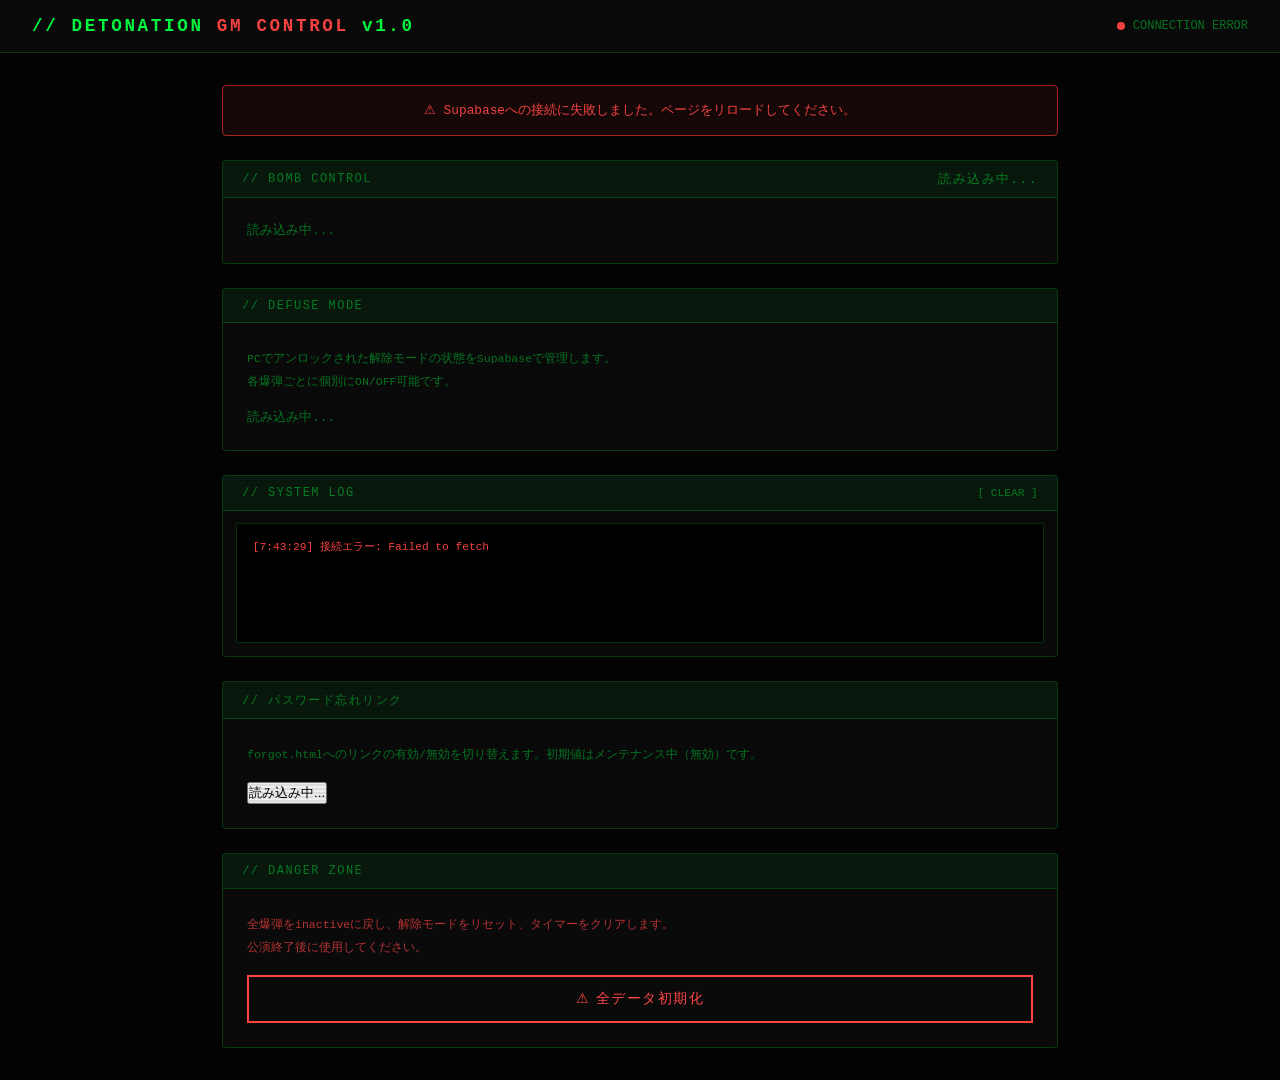
==== commit 91d04bdd: "commit" ====
--- a/admin.html
+++ b/admin.html
@@ -856,7 +856,7 @@
       }
       async function toggleForgot() {
         try {
-          const current = await getGameState("forgot_enabled");
+          const current = gameState["forgot_enabled"] || "false";
           const newVal = current === "true" ? "false" : "true";
           await sbUpsert("game_state", {
             key: "forgot_enabled",
